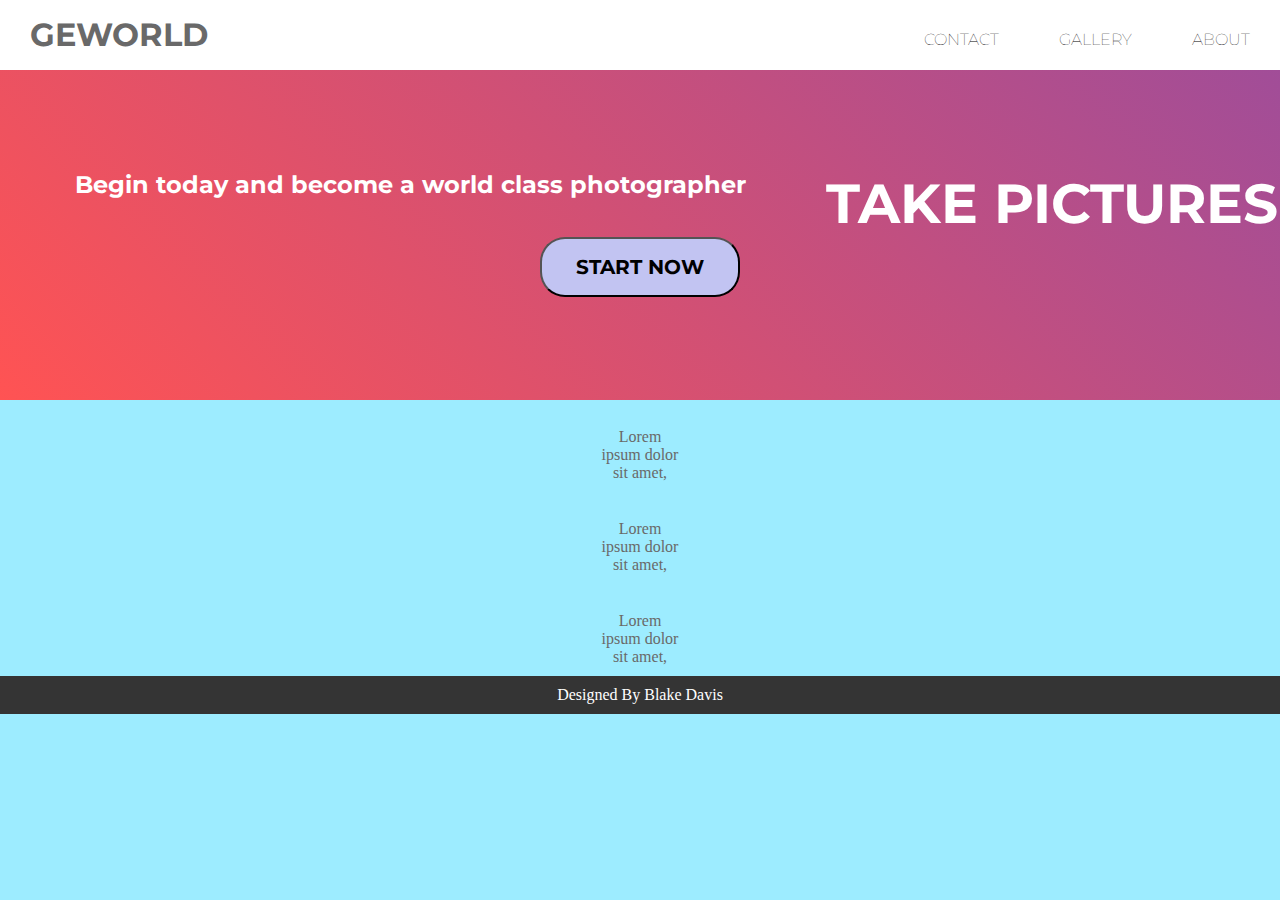
==== index.html @ a3ce006e "commit" ====
<!DOCTYPE html>
<html lang="en">

<head>
    <meta charset="UTF-8">
    <meta name="viewport" content="width=device-width, initial-scale=1.0">
    <meta http-equiv="X-UA-Compatible" content="ie=edge">
    <link href="https://fonts.googleapis.com/css?family=Montserrat" rel="stylesheet">
    <link href="https://fonts.googleapis.com/css?family=Montserrat:700" rel="stylesheet">
    <link rel="stylesheet" href="main.css">
    <link rel="stylesheet" href="https://use.fontawesome.com/releases/v5.7.2/css/all.css"
        integrity="sha384-fnmOCqbTlWIlj8LyTjo7mOUStjsKC4pOpQbqyi7RrhN7udi9RwhKkMHpvLbHG9Sr" crossorigin="anonymous">
    <script
        src="https://code.jquery.com/jquery-3.3.1.min.js"
        integrity="sha256-FgpCb/KJQlLNfOu91ta32o/NMZxltwRo8QtmkMRdAu8="
        crossorigin="anonymous"></script>
    <script src="main.js"></script>
    <title>Home</title>
</head>

<body>
    <header>
        <div id="top">
            <h1>GEWORLD</h1>
            <i class="fas fa-bars" id="bars"></i>
        </div>
        <nav id="nav">
            <ul>
                <li>ABOUT</li>
                <li>GALLERY</li>
                <li>CONTACT</li>
            </ul>
        </nav>
    </header>
    <main>
        <div id="splash">
            <h1 class="splash-h1">TAKE PICTURES</h1>
            <h4>Begin today and become a world class photographer</h4>
            <br>
            <div id="but-1">
                <button>START NOW</button>
            </div>

        </div>

        <br>
        <section>
            <div id="body-info">
                <i class="fas fa-chess-rook" id="rook"></i>
                <p>Lorem<br> ipsum dolor<br> sit amet,</p>
            </div>

            <br>

            <div id="body-info">
                <i class="fas fa-chess-rook" id="rook"></i>
                <p>Lorem<br> ipsum dolor<br> sit amet,</p>
            </div>

            <br>

            <div id="body-info">
                <i class="fas fa-chess-rook" id="rook"></i>
                <p>Lorem<br> ipsum dolor<br> sit amet,</p>
            </div>

        </section>
    </main>


    <footer>
        Designed By Blake Davis
    </footer>
</body>

</html>
---- main.css ----
* {
    margin: 0;
    padding:0;
}

body {
    background-color:#9DECFF; 
}


/*header*/

header div h1 {
    display: inline;
    font-family: 'Montserrat', sans-serif;
    color:#696969;
    padding-left: 30px;
}

header div #bars {
    font-size: 33px;
    float: right;
    padding-right: 25px;
    padding-top:0px;
    color:#696969;
}

header div {
    width: 100%;
    height: 55px;
    padding-top:15px;
    background-color:white;
}

/*Navigaton*/

nav {
    display: none;
}

nav ul li {
    text-align: center;
    padding: 10px 0px;
    font-family: 'Montserrat', sans-serif;
    font-weight: lighter;
    
}

nav ul {
    background-color:#C7EEFF;
    padding:5px 0px;
}

/*splash*/

#splash {
   /* Permalink - use to edit and share this gradient: http://colorzilla.com/gradient-editor/#1e5799+0,ff5353+0,a14d98+100 */
    background: #1e5799; /* Old browsers */
    background: -moz-linear-gradient(45deg, #1e5799 0%, #ff5353 0%, #a14d98 100%); /* FF3.6-15 */
    background: -webkit-linear-gradient(45deg, #1e5799 0%,#ff5353 0%,#a14d98 100%); /* Chrome10-25,Safari5.1-6 */
    background: linear-gradient(45deg, #1e5799 0%,#ff5353 0%,#a14d98 100%); /* W3C, IE10+, FF16+, Chrome26+, Opera12+, Safari7+ */
    filter: progid:DXImageTransform.Microsoft.gradient( startColorstr='#1e5799', endColorstr='#a14d98',GradientType=1 ); /* IE6-9 fallback on horizontal gradient */
    height:90px;
    padding: 80px 0px;
}

main div h1 {
    display: inline;
    padding-left: 80px;
    font-family: 'Montserrat', sans-serif;
    color: white;
}

main div h4 {
    color: white;
    text-align: center;
    font-family: 'Montserrat', sans-serif;
    font-size: 13px
} 

main div #but-1 button {
    width: 130px;
    height:40px;
    background-color:#C2C4F2;
    border-radius: 25px;
    font-family: 'Montserrat', sans-serif;
    font-weight: bold;
    text-align: center;
    margin: auto;
}

main div #but-1 {
    text-align: center;
}

/*body info*/

section #body-info {
    text-align: center;
}

#rook {
    font-size: 55px;
    color:#696969;
}

main section div p {
    padding: 10px;
    color:#696969;
}

/*footer*/

footer {
    text-align: center;
    color: white;
    background-color:#343434;
    padding: 10px;
}

@media only screen and (min-width: 606px) {

#bars {
    display:none;
}

main div h1 {
    padding-left: 450px;
}

#splash {
     height:180px;
     padding: 100px 0px 50px 0px;
 }

 main div h1 {
    display: inline;
    padding-left: 80px;
    font-size: 55px;
    
 } 

 main div h4 {
    text-align: center;
    float: left;
    margin-left:75px;
    font-size: 24px
}

main div #but-1 {
    text-align: center;
}

main div #but-1 button {
    width: 200px;
    height:60px;
    font-size: 20px;
}

nav {
    display: inline;
}


nav ul li {
    text-align: center;
    padding: 10px 30px;
    display: inline;
    float: right;
    
}

nav ul {
    background-color:white;
    position: absolute;
    top:0%;
    right:0%;
    padding-top:20px;
}



}
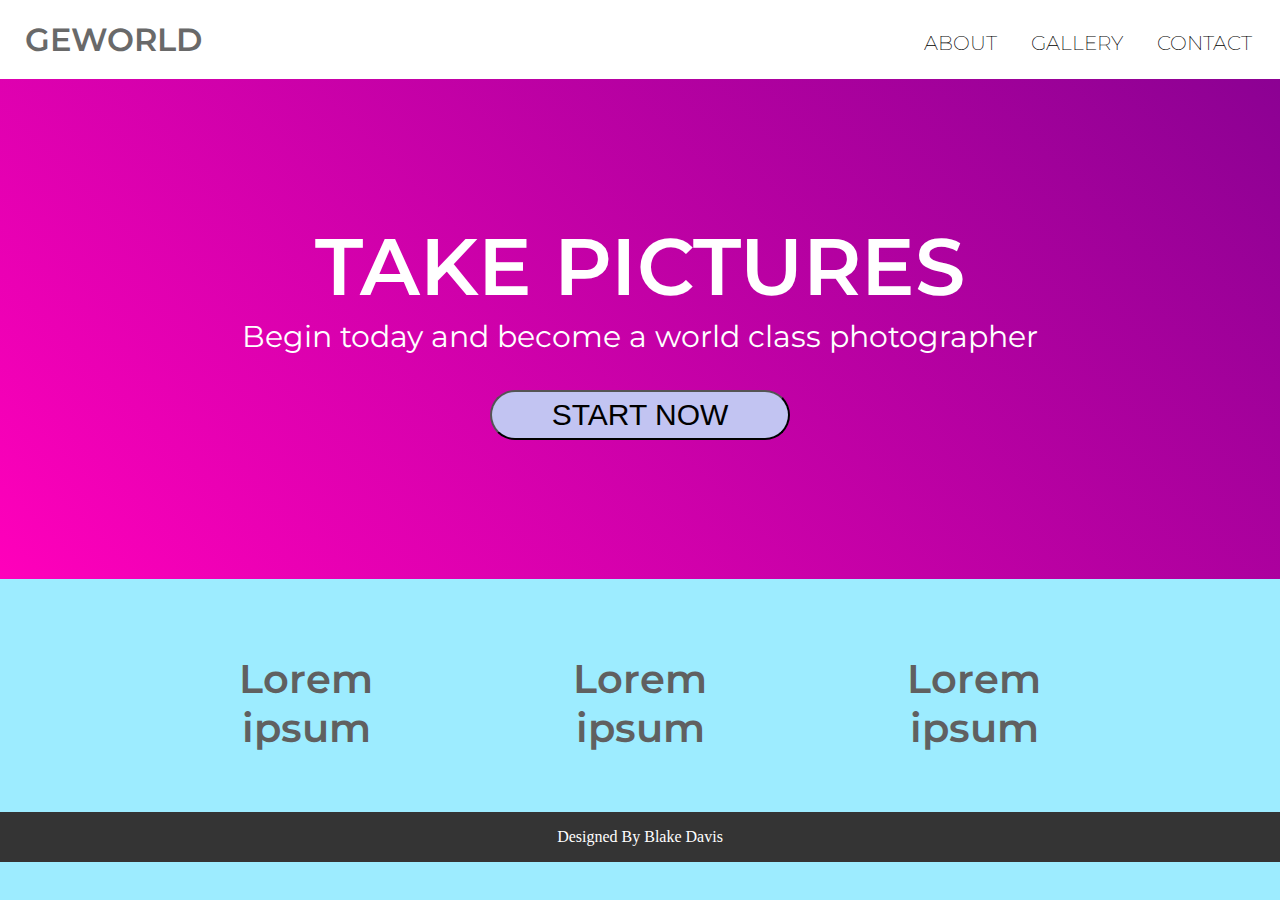
==== commit 8764458b: "responsive" ====
--- a/index.html
+++ b/index.html
@@ -5,71 +5,60 @@
     <meta charset="UTF-8">
     <meta name="viewport" content="width=device-width, initial-scale=1.0">
     <meta http-equiv="X-UA-Compatible" content="ie=edge">
-    <link href="https://fonts.googleapis.com/css?family=Montserrat" rel="stylesheet">
-    <link href="https://fonts.googleapis.com/css?family=Montserrat:700" rel="stylesheet">
-    <link rel="stylesheet" href="main.css">
+    <script src="https://code.jquery.com/jquery-3.3.1.min.js"
+        integrity="sha256-FgpCb/KJQlLNfOu91ta32o/NMZxltwRo8QtmkMRdAu8=" crossorigin="anonymous"></script>
+    <script src="main.js"></script>
     <link rel="stylesheet" href="https://use.fontawesome.com/releases/v5.7.2/css/all.css"
         integrity="sha384-fnmOCqbTlWIlj8LyTjo7mOUStjsKC4pOpQbqyi7RrhN7udi9RwhKkMHpvLbHG9Sr" crossorigin="anonymous">
-    <script
-        src="https://code.jquery.com/jquery-3.3.1.min.js"
-        integrity="sha256-FgpCb/KJQlLNfOu91ta32o/NMZxltwRo8QtmkMRdAu8="
-        crossorigin="anonymous"></script>
-    <script src="main.js"></script>
-    <title>Home</title>
+    <link
+        href="https://fonts.googleapis.com/css?family=Montserrat:100,100i,200,200i,300,300i,400,400i,500,500i,600,600i,700,700i,800,800i,900,900i"
+        rel="stylesheet">
+    <link rel="stylesheet" href="main.css">
+    <title>GeWorld</title>
 </head>
 
 <body>
     <header>
-        <div id="top">
+        <div id="container-header">
             <h1>GEWORLD</h1>
             <i class="fas fa-bars" id="bars"></i>
         </div>
-        <nav id="nav">
-            <ul>
-                <li>ABOUT</li>
-                <li>GALLERY</li>
-                <li>CONTACT</li>
-            </ul>
-        </nav>
     </header>
+    <Nav id="nav">
+        <ul>
+            <li>ABOUT</li>
+            <li>GALLERY</li>
+            <li>CONTACT</li>
+        </ul>
+    </Nav>
     <main>
-        <div id="splash">
-            <h1 class="splash-h1">TAKE PICTURES</h1>
-            <h4>Begin today and become a world class photographer</h4>
-            <br>
-            <div id="but-1">
+        <section>
+            <h1>TAKE PICTURES</h1>
+            <p>Begin today and become a world class photographer</p>
+            <div>
                 <button>START NOW</button>
             </div>
-
-        </div>
-
-        <br>
-        <section>
-            <div id="body-info">
-                <i class="fas fa-chess-rook" id="rook"></i>
-                <p>Lorem<br> ipsum dolor<br> sit amet,</p>
+            <img src="Subtraction 1.png" alt="artwork" id="artwork">
+        </section>
+        <div id="bod">
+            <div class="rook-1">
+                <i class="fas fa-chess-rook"></i>
+                <p>Lorem<br> ipsum</p>
             </div>
 
-            <br>
-
-            <div id="body-info">
-                <i class="fas fa-chess-rook" id="rook"></i>
-                <p>Lorem<br> ipsum dolor<br> sit amet,</p>
+            <div class="rook-1">
+                <i class="fas fa-chess-rook"></i>
+                <p>Lorem<br> ipsum</p>
             </div>
 
-            <br>
-
-            <div id="body-info">
-                <i class="fas fa-chess-rook" id="rook"></i>
-                <p>Lorem<br> ipsum dolor<br> sit amet,</p>
+            <div class="rook-1">
+                <i class="fas fa-chess-rook"></i>
+                <p>Lorem<br> ipsum</p>
             </div>
-
-        </section>
+        </div>
     </main>
-
-
     <footer>
-        Designed By Blake Davis
+        <p>Designed By Blake Davis</p>
     </footer>
 </body>
 
--- a/main.css
+++ b/main.css
@@ -1,184 +1,283 @@
 * {
-    margin: 0;
-    padding:0;
+    margin: 0px;
+    padding: 0px;
 }
 
 body {
-    background-color:#9DECFF; 
-}
-
-
-/*header*/
+    background-color: #9DECFF;
+}
+
+/*Header*/
+
+header {
+    padding-bottom: 20px;
+    background-color:white;
+}
+
+#container-header {
+    display: flex;
+    justify-content: space-around;
+    padding-top:20px;
+}
+
+#bars {
+    font-size: 35px;
+    color:#696969;
+}
 
 header div h1 {
-    display: inline;
-    font-family: 'Montserrat', sans-serif;
+    font-family: 'Montserrat', sans-serif;
+    font-weight:600;
     color:#696969;
-    padding-left: 30px;
-}
-
-header div #bars {
-    font-size: 33px;
-    float: right;
-    padding-right: 25px;
-    padding-top:0px;
-    color:#696969;
-}
-
-header div {
-    width: 100%;
-    height: 55px;
-    padding-top:15px;
-    background-color:white;
-}
-
-/*Navigaton*/
+}
+
+/*navigation*/
+
+nav {
+    text-align: center;
+    background-color:#C7EEFF; 
+}
+
+ul {
+    padding: 10px 0px
+}
+
+li {
+    padding: 10px 0;
+    font-family: 'Montserrat', sans-serif;
+    font-weight: 200;
+    font-size: 20px;
+}
 
 nav {
     display: none;
 }
-
-nav ul li {
-    text-align: center;
-    padding: 10px 0px;
-    font-family: 'Montserrat', sans-serif;
-    font-weight: lighter;
-    
-}
-
-nav ul {
-    background-color:#C7EEFF;
-    padding:5px 0px;
-}
-
 /*splash*/
 
-#splash {
-   /* Permalink - use to edit and share this gradient: http://colorzilla.com/gradient-editor/#1e5799+0,ff5353+0,a14d98+100 */
-    background: #1e5799; /* Old browsers */
-    background: -moz-linear-gradient(45deg, #1e5799 0%, #ff5353 0%, #a14d98 100%); /* FF3.6-15 */
-    background: -webkit-linear-gradient(45deg, #1e5799 0%,#ff5353 0%,#a14d98 100%); /* Chrome10-25,Safari5.1-6 */
-    background: linear-gradient(45deg, #1e5799 0%,#ff5353 0%,#a14d98 100%); /* W3C, IE10+, FF16+, Chrome26+, Opera12+, Safari7+ */
-    filter: progid:DXImageTransform.Microsoft.gradient( startColorstr='#1e5799', endColorstr='#a14d98',GradientType=1 ); /* IE6-9 fallback on horizontal gradient */
-    height:90px;
-    padding: 80px 0px;
-}
-
-main div h1 {
-    display: inline;
-    padding-left: 80px;
-    font-family: 'Montserrat', sans-serif;
+section {
+    /* Permalink - use to edit and share this gradient: http://colorzilla.com/gradient-editor/#ff00bb+0,8c0193+100 */
+    background: #ff00bb; /* Old browsers */
+    background: -moz-linear-gradient(45deg, #ff00bb 0%, #8c0193 100%); /* FF3.6-15 */
+    background: -webkit-linear-gradient(45deg, #ff00bb 0%,#8c0193 100%); /* Chrome10-25,Safari5.1-6 */
+    background: linear-gradient(45deg, #ff00bb 0%,#8c0193 100%); /* W3C, IE10+, FF16+, Chrome26+, Opera12+, Safari7+ */
+    filter: progid:DXImageTransform.Microsoft.gradient( startColorstr='#ff00bb', endColorstr='#8c0193',GradientType=1 ); /* IE6-9 fallback on horizontal gradient */
+    width: 100%;
+    height:300px;
+    display: flex;
+    flex-direction: column;
+    justify-content: center;
+    align-items: center;
+}
+
+#artwork {
+    display:none;
+}
+
+section h1 {
     color: white;
-}
-
-main div h4 {
+    font-family: 'Montserrat', sans-serif;
+    font-size: 40px;
+    font-weight:600; 
+}
+
+section p {
     color: white;
-    text-align: center;
-    font-family: 'Montserrat', sans-serif;
-    font-size: 13px
-} 
-
-main div #but-1 button {
-    width: 130px;
-    height:40px;
+    font-family: 'Montserrat', sans-serif;
+    font-size:13px;
+    padding-top: 3px; 
+}
+
+section div {
+    padding-top: 25px;
+}
+
+section div button {
     background-color:#C2C4F2;
     border-radius: 25px;
-    font-family: 'Montserrat', sans-serif;
-    font-weight: bold;
+    width: 150px;
+    height: 35px;
+}
+
+/*body*/
+
+.rook-1 {
     text-align: center;
-    margin: auto;
-}
-
-main div #but-1 {
-    text-align: center;
-}
-
-/*body info*/
-
-section #body-info {
-    text-align: center;
-}
-
-#rook {
-    font-size: 55px;
-    color:#696969;
-}
-
-main section div p {
-    padding: 10px;
-    color:#696969;
+    padding: 60px 0px;
+}
+
+#bod div i {
+    font-size: 100px;
+    color: #606060;
+}
+
+#bod div p {
+    font-size: 40px;
+    padding-top: 15px;
+    color: #606060;
+    font-family: 'Montserrat', sans-serif;
+    font-weight: 600;
+}
+
+#bod {
+    display: flex;
+    flex-direction: column;
+    align-items: center;
 }
 
 /*footer*/
 
 footer {
-    text-align: center;
+    background-color:#343434; 
+    height:50px;
+    display: flex;
+    align-items: center;
+    justify-content: center;
+}
+
+footer p {
     color: white;
-    background-color:#343434;
-    padding: 10px;
-}
-
-@media only screen and (min-width: 606px) {
-
-#bars {
-    display:none;
-}
-
-main div h1 {
-    padding-left: 450px;
-}
-
-#splash {
-     height:180px;
-     padding: 100px 0px 50px 0px;
- }
-
- main div h1 {
-    display: inline;
-    padding-left: 80px;
-    font-size: 55px;
-    
- } 
-
- main div h4 {
-    text-align: center;
-    float: left;
-    margin-left:75px;
-    font-size: 24px
-}
-
-main div #but-1 {
-    text-align: center;
-}
-
-main div #but-1 button {
-    width: 200px;
-    height:60px;
-    font-size: 20px;
-}
-
-nav {
-    display: inline;
-}
-
-
-nav ul li {
-    text-align: center;
-    padding: 10px 30px;
-    display: inline;
-    float: right;
-    
-}
-
-nav ul {
-    background-color:white;
-    position: absolute;
-    top:0%;
-    right:0%;
-    padding-top:20px;
-}
-
-
-
-}
-
+}
+
+/*media query*/
+
+@media only screen and (min-width:800px) {
+
+    /*header*/
+
+    header {
+        padding-bottom: 20px;
+        background-color:white;
+    }
+    
+    #container-header {
+        display: flex;
+        justify-content:flex-start;
+        padding-top:20px;
+        padding-left: 25px;
+    }
+    
+    #bars {
+        display: none;
+    }
+    
+    /*Navigation*/
+
+    nav {
+        position: absolute;
+        text-align: center;
+        top:2.3%;
+        right:1%; 
+        background-color: white;
+    }
+    
+    ul {
+        padding: 10px 0px
+    }
+    
+    li {
+        padding: 10px 15px;
+        display: inline;
+    }
+    
+    nav {
+        display:block;
+    }
+
+
+
+
+
+
+
+    /*splash*/
+
+    section {
+        /* Permalink - use to edit and share this gradient: http://colorzilla.com/gradient-editor/#ff00bb+0,8c0193+100 */
+        background: #ff00bb; /* Old browsers */
+        background: -moz-linear-gradient(45deg, #ff00bb 0%, #8c0193 100%); /* FF3.6-15 */
+        background: -webkit-linear-gradient(45deg, #ff00bb 0%,#8c0193 100%); /* Chrome10-25,Safari5.1-6 */
+        background: linear-gradient(45deg, #ff00bb 0%,#8c0193 100%); /* W3C, IE10+, FF16+, Chrome26+, Opera12+, Safari7+ */
+        filter: progid:DXImageTransform.Microsoft.gradient( startColorstr='#ff00bb', endColorstr='#8c0193',GradientType=1 ); /* IE6-9 fallback on horizontal gradient */
+        width: 100%;
+        height:500px;
+        display: flex;
+        flex-direction: column;
+        justify-content: center;
+        align-items: center;
+        overflow: hidden;
+    }
+    
+    section h1 {
+        color: white;
+        font-family: 'Montserrat', sans-serif;
+        font-size: 80px;
+        font-weight:600; 
+    }
+    
+    section p {
+        color: white;
+        font-family: 'Montserrat', sans-serif;
+        font-size:30px;
+        padding-top: 3px; 
+    }
+    
+    section div {
+        padding-top: 35px;
+    }
+    
+    section div button {
+        background-color:#C2C4F2;
+        border-radius: 25px;
+        width: 300px;
+        height: 50px;
+        font-size: 30px;
+    }
+
+    #artwork {
+        display:block;
+        position: absolute;
+        left:56%;
+        top:37.3%;
+        width: 600px;
+        display:none;
+    }
+
+
+
+    
+    
+    
+    
+    
+    /*body*/
+
+    .rook-1 {
+        text-align: center;
+        padding: 60px 100px;
+    }
+    
+    #bod div i {
+        font-size: 100px;
+        color: #606060;
+    }
+    
+    #bod div p {
+        font-size: 40px;
+        padding-top: 15px;
+        color: #606060;
+        font-family: 'Montserrat', sans-serif;
+        font-weight: 600;
+    }
+    
+    #bod {
+        display: flex;
+        flex-direction:row;
+        align-items: center;
+        justify-content: center
+    }
+   
+   
+
+
+
+}
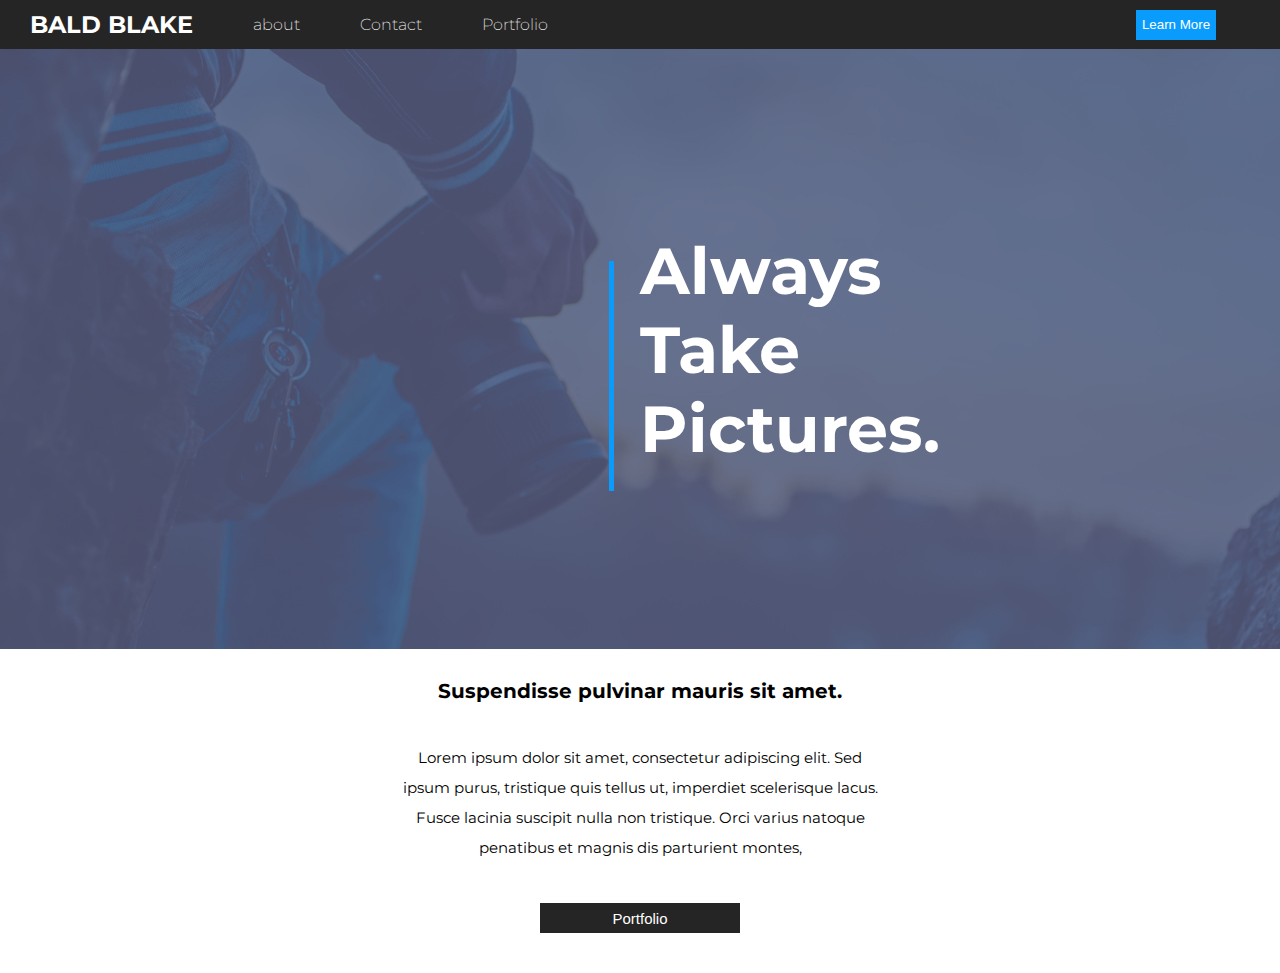
==== commit d48816e9: "remain" ====
--- a/index.html
+++ b/index.html
@@ -5,61 +5,44 @@
     <meta charset="UTF-8">
     <meta name="viewport" content="width=device-width, initial-scale=1.0">
     <meta http-equiv="X-UA-Compatible" content="ie=edge">
-    <script src="https://code.jquery.com/jquery-3.3.1.min.js"
-        integrity="sha256-FgpCb/KJQlLNfOu91ta32o/NMZxltwRo8QtmkMRdAu8=" crossorigin="anonymous"></script>
-    <script src="main.js"></script>
-    <link rel="stylesheet" href="https://use.fontawesome.com/releases/v5.7.2/css/all.css"
-        integrity="sha384-fnmOCqbTlWIlj8LyTjo7mOUStjsKC4pOpQbqyi7RrhN7udi9RwhKkMHpvLbHG9Sr" crossorigin="anonymous">
     <link
         href="https://fonts.googleapis.com/css?family=Montserrat:100,100i,200,200i,300,300i,400,400i,500,500i,600,600i,700,700i,800,800i,900,900i"
         rel="stylesheet">
     <link rel="stylesheet" href="main.css">
-    <title>GeWorld</title>
+    <title>Website / welcome</title>
 </head>
 
 <body>
     <header>
-        <div id="container-header">
-            <h1>GEWORLD</h1>
-            <i class="fas fa-bars" id="bars"></i>
+        <h2 class="title">bald Blake</h2>
+        <ul>
+            <li><a href="#">about</a></li>
+            <li><a href="#">Contact</a></li>
+            <li><a href="port.html">Portfolio</a></li>
+        </ul>
+        <div id="but-container">
+            <button>Learn More</button>
         </div>
     </header>
-    <Nav id="nav">
-        <ul>
-            <li>ABOUT</li>
-            <li>GALLERY</li>
-            <li>CONTACT</li>
-        </ul>
-    </Nav>
-    <main>
-        <section>
-            <h1>TAKE PICTURES</h1>
-            <p>Begin today and become a world class photographer</p>
-            <div>
-                <button>START NOW</button>
-            </div>
-            <img src="Subtraction 1.png" alt="artwork" id="artwork">
-        </section>
-        <div id="bod">
-            <div class="rook-1">
-                <i class="fas fa-chess-rook"></i>
-                <p>Lorem<br> ipsum</p>
-            </div>
 
-            <div class="rook-1">
-                <i class="fas fa-chess-rook"></i>
-                <p>Lorem<br> ipsum</p>
-            </div>
+    <div class="splash">
+        <div class="divider"></div>
+        <h1>Always<br> Take<br> Pictures.</h1>
+    </div>
 
-            <div class="rook-1">
-                <i class="fas fa-chess-rook"></i>
-                <p>Lorem<br> ipsum</p>
-            </div>
+     <section>
+         <h3>Suspendisse pulvinar mauris sit amet.</h3>
+
+         <p>Lorem ipsum dolor sit amet, consectetur adipiscing elit. Sed ipsum purus,
+              tristique quis tellus ut, imperdiet scelerisque lacus. Fusce lacinia
+              suscipit nulla non tristique. Orci varius natoque penatibus et magnis
+               dis parturient montes, 
+        </p>
+
+        <div>
+                <button id="button-port">Portfolio</button>
         </div>
-    </main>
-    <footer>
-        <p>Designed By Blake Davis</p>
-    </footer>
+     </section>
 </body>
 
 </html>--- a/main.css
+++ b/main.css
@@ -1,283 +1,131 @@
 * {
-    margin: 0px;
-    padding: 0px;
+    margin:0;
+    padding: 0;
 }
 
-body {
-    background-color: #9DECFF;
+header {
+    background-color:rgb(37, 37, 37);
+    display:flex;
+    align-items: center;
 }
 
-/*Header*/
-
-header {
-    padding-bottom: 20px;
-    background-color:white;
-}
-
-#container-header {
-    display: flex;
-    justify-content: space-around;
-    padding-top:20px;
-}
-
-#bars {
-    font-size: 35px;
-    color:#696969;
-}
-
-header div h1 {
+header h2 {
+    color:white;
+    text-transform: uppercase;
     font-family: 'Montserrat', sans-serif;
-    font-weight:600;
-    color:#696969;
-}
-
-/*navigation*/
-
-nav {
-    text-align: center;
-    background-color:#C7EEFF; 
+    padding:10px 30px;
 }
 
 ul {
-    padding: 10px 0px
+    display:flex;
+    align-items: center;
+    list-style:none;
 }
 
-li {
-    padding: 10px 0;
-    font-family: 'Montserrat', sans-serif;
-    font-weight: 200;
-    font-size: 20px;
+ul li {
+    padding:0px 30px;
 }
 
-nav {
-    display: none;
-}
-/*splash*/
-
-section {
-    /* Permalink - use to edit and share this gradient: http://colorzilla.com/gradient-editor/#ff00bb+0,8c0193+100 */
-    background: #ff00bb; /* Old browsers */
-    background: -moz-linear-gradient(45deg, #ff00bb 0%, #8c0193 100%); /* FF3.6-15 */
-    background: -webkit-linear-gradient(45deg, #ff00bb 0%,#8c0193 100%); /* Chrome10-25,Safari5.1-6 */
-    background: linear-gradient(45deg, #ff00bb 0%,#8c0193 100%); /* W3C, IE10+, FF16+, Chrome26+, Opera12+, Safari7+ */
-    filter: progid:DXImageTransform.Microsoft.gradient( startColorstr='#ff00bb', endColorstr='#8c0193',GradientType=1 ); /* IE6-9 fallback on horizontal gradient */
-    width: 100%;
-    height:300px;
-    display: flex;
-    flex-direction: column;
-    justify-content: center;
-    align-items: center;
+header ul li a {
+    text-decoration:none;
+    color:white;
+    font-family: 'Montserrat', sans-serif;
+    font-weight:200;
 }
 
-#artwork {
-    display:none;
+button {
+    background-color:rgb(10, 156, 253);
+    height:30px;
+    width:80px;
+    border:none;
+    color:white;
 }
 
-section h1 {
-    color: white;
-    font-family: 'Montserrat', sans-serif;
-    font-size: 40px;
-    font-weight:600; 
+#but-container {
+    position:absolute;
+    right:5%;
 }
 
-section p {
-    color: white;
-    font-family: 'Montserrat', sans-serif;
-    font-size:13px;
-    padding-top: 3px; 
-}
-
-section div {
-    padding-top: 25px;
-}
-
-section div button {
-    background-color:#C2C4F2;
-    border-radius: 25px;
-    width: 150px;
-    height: 35px;
-}
-
-/*body*/
-
-.rook-1 {
-    text-align: center;
-    padding: 60px 0px;
-}
-
-#bod div i {
-    font-size: 100px;
-    color: #606060;
-}
-
-#bod div p {
-    font-size: 40px;
-    padding-top: 15px;
-    color: #606060;
-    font-family: 'Montserrat', sans-serif;
-    font-weight: 600;
-}
-
-#bod {
-    display: flex;
-    flex-direction: column;
-    align-items: center;
-}
-
-/*footer*/
-
-footer {
-    background-color:#343434; 
-    height:50px;
-    display: flex;
+.splash {
+    background-color:white;
+    width:100%;
+    height:600px;
+    background-image:url("bald blake folder/adult-blur-camera-368893.jpg");
+    background-repeat: no-repeat;
+    background-size:1500px;
+    display:flex;
     align-items: center;
     justify-content: center;
 }
 
-footer p {
-    color: white;
+.splash h1 {
+    color:white;
+    font-family: 'Montserrat', sans-serif;
+    font-size:65px;
+    padding-left:300px;
 }
 
-/*media query*/
+.splash div {
+    background-color:rgb(10, 156, 253);
+    position: absolute;;
+    width:5px;
+    height:230px;
+    top:29%;
+    right:52%;
+}
 
-@media only screen and (min-width:800px) {
+section {
+    display:flex;
+    flex-direction: column;
+    align-items: center;
+    text-align: center;
+}
 
-    /*header*/
+section h3 {
+    padding:30px 0px 40px 0px;
+    font-family: 'Montserrat', sans-serif;
+    font-size:20px;
+}
 
-    header {
-        padding-bottom: 20px;
-        background-color:white;
-    }
-    
-    #container-header {
-        display: flex;
-        justify-content:flex-start;
-        padding-top:20px;
-        padding-left: 25px;
-    }
-    
-    #bars {
-        display: none;
-    }
-    
-    /*Navigation*/
+section p {
+    font-family: 'Montserrat', sans-serif;
+    line-height:30px;
+    font-size:15px;
+    margin: 0px 400px;
+}
 
-    nav {
-        position: absolute;
-        text-align: center;
-        top:2.3%;
-        right:1%; 
-        background-color: white;
-    }
-    
-    ul {
-        padding: 10px 0px
-    }
-    
-    li {
-        padding: 10px 15px;
-        display: inline;
-    }
-    
-    nav {
-        display:block;
-    }
+section div {
+    padding:40px 0px;
+}
+
+#button-port {
+    background-color:rgb(37, 37, 37);
+    width:200px;
+    font-size: 15px;
+}
+
+li:hover {
+    transform:scale(1.2)
+}
+
+section h1 {
+    font-family: 'Montserrat', sans-serif;
+    font-size:50px;
+    text-transform:uppercase;
+    font-weight:400;
+    padding-top:50px;
+}
 
 
 
+.img_container {
+    display:flex;
+    flex-wrap: wrap;
+    justify-content: space-around;
+    margin: 0px 250px;
+}
 
-
-
-
-    /*splash*/
-
-    section {
-        /* Permalink - use to edit and share this gradient: http://colorzilla.com/gradient-editor/#ff00bb+0,8c0193+100 */
-        background: #ff00bb; /* Old browsers */
-        background: -moz-linear-gradient(45deg, #ff00bb 0%, #8c0193 100%); /* FF3.6-15 */
-        background: -webkit-linear-gradient(45deg, #ff00bb 0%,#8c0193 100%); /* Chrome10-25,Safari5.1-6 */
-        background: linear-gradient(45deg, #ff00bb 0%,#8c0193 100%); /* W3C, IE10+, FF16+, Chrome26+, Opera12+, Safari7+ */
-        filter: progid:DXImageTransform.Microsoft.gradient( startColorstr='#ff00bb', endColorstr='#8c0193',GradientType=1 ); /* IE6-9 fallback on horizontal gradient */
-        width: 100%;
-        height:500px;
-        display: flex;
-        flex-direction: column;
-        justify-content: center;
-        align-items: center;
-        overflow: hidden;
-    }
-    
-    section h1 {
-        color: white;
-        font-family: 'Montserrat', sans-serif;
-        font-size: 80px;
-        font-weight:600; 
-    }
-    
-    section p {
-        color: white;
-        font-family: 'Montserrat', sans-serif;
-        font-size:30px;
-        padding-top: 3px; 
-    }
-    
-    section div {
-        padding-top: 35px;
-    }
-    
-    section div button {
-        background-color:#C2C4F2;
-        border-radius: 25px;
-        width: 300px;
-        height: 50px;
-        font-size: 30px;
-    }
-
-    #artwork {
-        display:block;
-        position: absolute;
-        left:56%;
-        top:37.3%;
-        width: 600px;
-        display:none;
-    }
-
-
-
-    
-    
-    
-    
-    
-    /*body*/
-
-    .rook-1 {
-        text-align: center;
-        padding: 60px 100px;
-    }
-    
-    #bod div i {
-        font-size: 100px;
-        color: #606060;
-    }
-    
-    #bod div p {
-        font-size: 40px;
-        padding-top: 15px;
-        color: #606060;
-        font-family: 'Montserrat', sans-serif;
-        font-weight: 600;
-    }
-    
-    #bod {
-        display: flex;
-        flex-direction:row;
-        align-items: center;
-        justify-content: center
-    }
-   
-   
-
-
-
-}
+a {
+    text-decoration: none;
+    color: white;
+}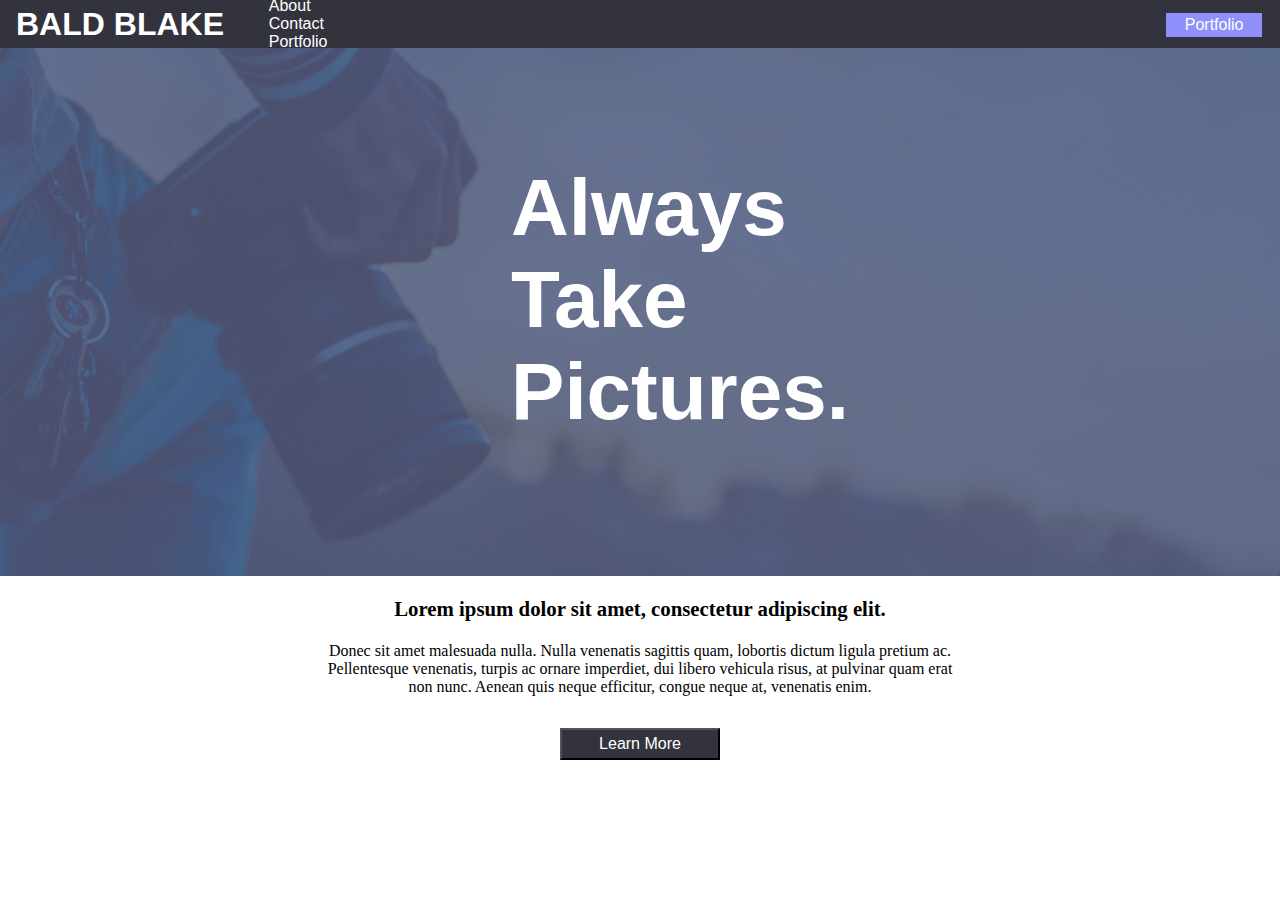
==== commit 74437180: "responsive" ====
--- a/index.html
+++ b/index.html
@@ -5,44 +5,44 @@
     <meta charset="UTF-8">
     <meta name="viewport" content="width=device-width, initial-scale=1.0">
     <meta http-equiv="X-UA-Compatible" content="ie=edge">
-    <link
-        href="https://fonts.googleapis.com/css?family=Montserrat:100,100i,200,200i,300,300i,400,400i,500,500i,600,600i,700,700i,800,800i,900,900i"
-        rel="stylesheet">
-    <link rel="stylesheet" href="main.css">
-    <title>Website / welcome</title>
+    <link rel="stylesheet" href="https://use.fontawesome.com/releases/v5.7.2/css/all.css"
+        integrity="sha384-fnmOCqbTlWIlj8LyTjo7mOUStjsKC4pOpQbqyi7RrhN7udi9RwhKkMHpvLbHG9Sr" crossorigin="anonymous">
+    <link rel="stylesheet" href="style.css">
+    <title>Document</title>
 </head>
 
 <body>
     <header>
-        <h2 class="title">bald Blake</h2>
-        <ul>
-            <li><a href="#">about</a></li>
-            <li><a href="#">Contact</a></li>
-            <li><a href="port.html">Portfolio</a></li>
-        </ul>
-        <div id="but-container">
-            <button>Learn More</button>
+        <h1>bald blake</h1>
+        <i class="fas fa-bars" id="bars"></i>
+        <nav id="desknav">
+            <ul>
+                <li>
+                    <a href="#">About</a>
+                    <a href="#">Contact</a>
+                    <a href="#">Portfolio</a>
+                </li>
+            </ul>
+        <div class="but-cont">
+            <button id="nav-but">Portfolio</button>
         </div>
+        </nav>
     </header>
-
-    <div class="splash">
-        <div class="divider"></div>
+    <section>
         <h1>Always<br> Take<br> Pictures.</h1>
-    </div>
-
-     <section>
-         <h3>Suspendisse pulvinar mauris sit amet.</h3>
-
-         <p>Lorem ipsum dolor sit amet, consectetur adipiscing elit. Sed ipsum purus,
-              tristique quis tellus ut, imperdiet scelerisque lacus. Fusce lacinia
-              suscipit nulla non tristique. Orci varius natoque penatibus et magnis
-               dis parturient montes, 
-        </p>
-
-        <div>
-                <button id="button-port">Portfolio</button>
+        <span>
+            <button id=but-1>Portfolio</button>
+        </span>
+    </section>
+    <main>
+        <h2>Lorem ipsum dolor sit amet, consectetur adipiscing elit.</h2>
+        <p class="main-p">Donec sit amet malesuada nulla. Nulla venenatis sagittis quam, lobortis dictum ligula pretium
+            ac. Pellentesque venenatis, turpis ac ornare imperdiet, dui libero vehicula risus, at pulvinar quam erat non
+            nunc. Aenean quis neque efficitur, congue neque at, venenatis enim. </p>
+        <div class="buttonmarg">
+            <button class="but1">Learn More</button>
         </div>
-     </section>
+    </main>
 </body>
 
 </html>--- a/style.css
+++ b/style.css
@@ -0,0 +1,174 @@
+* {
+    margin:0;
+    padding:0;
+}
+
+header {
+    display:flex;
+    background-color:#33333E; 
+    align-items: center;
+    height:3em;
+}
+
+header h1 {
+    text-transform:uppercase;
+    font-family:-apple-system, BlinkMacSystemFont, 'Segoe UI', Roboto, Oxygen, Ubuntu, Cantarell, 'Open Sans', 'Helvetica Neue', sans-serif;
+    color:white;
+    padding-left:.5em;
+}
+
+header #bars {
+    color:white;
+    font-size:2em;
+    position: absolute;
+    top:0%;
+    right:0%;
+    padding-top:.2em;
+    padding-right:.5em;
+}
+
+#desknav {
+    display:none;
+}
+
+section {
+    background-color: orange;
+    height:33em;
+    background-image: url("bald blake folder/adult-blur-camera-368893.jpg");
+    background-size: 80em;
+    background-repeat:no-repeat;
+    background-position-x:-18em;
+    display:flex;
+    align-items:center;
+    justify-content: center;
+    flex-direction:column;
+}
+
+section h1 {
+    color:white;
+    font-family:-apple-system, BlinkMacSystemFont, 'Segoe UI', Roboto, Oxygen, Ubuntu, Cantarell, 'Open Sans', 'Helvetica Neue', sans-serif;
+    font-size: 3.5em;
+    padding-left:1em;
+}
+
+section span {
+    padding-top:1.5em;
+}
+
+section span button {
+    background-color:rgb(0, 110, 173);
+    border:none;
+    width:11em;
+    height: 3em;
+    color:white;
+    font-size:1.2em;
+    text-transform: uppercase;
+}
+
+main {
+    text-align: center;
+    margin:0 1.3em;
+}
+
+main h2 {
+    font-size:1.3em;
+    padding:1em 0;
+}
+
+.buttonmarg {
+    padding:2em 0;
+}
+
+.buttonmarg button {
+    background-color:#33333E;
+    color:white;
+    width:10em;
+    height:3em;
+    font-size:.8em;
+}
+
+@media screen and (min-width:825px) {
+    #bars {
+        display: none;
+    }
+
+    section {
+        height:33em;
+        background-size: 120em;
+        background-repeat:no-repeat;
+        background-position-x:-18em;
+        background-position-y: -8em;
+        display:flex;
+        align-items:center;
+        justify-content: center;
+        flex-direction:column;
+    }
+    
+    #but-1 {
+        display: none;
+    }
+
+    section h1 {
+        color:white;
+        font-family:-apple-system, BlinkMacSystemFont, 'Segoe UI', Roboto, Oxygen, Ubuntu, Cantarell, 'Open Sans', 'Helvetica Neue', sans-serif;
+        font-size: 5em;
+        padding-left:1em;
+    }
+
+    main {
+        margin:0 25%;
+    }
+    
+    .buttonmarg {
+        padding:2em 0;
+    }
+    
+    .buttonmarg button {
+        background-color:#33333E;
+        color:white;
+        width:10em;
+        height:2em;
+        font-size:1em;
+    }
+
+    a {
+        color:white;
+        text-decoration:none;
+        list-style: none;
+
+    }
+
+    #desknav {
+        display:flex;
+        color:white;
+        font-family:-apple-system, BlinkMacSystemFont, 'Segoe UI', Roboto, Oxygen, Ubuntu, Cantarell, 'Open Sans', 'Helvetica Neue', sans-serif;
+        font-weight:lighter;
+    }
+
+    nav ul {
+        padding:0 1em;
+        list-style: none;
+        display:inline;
+    }
+
+    nav ul li a {
+        padding:0 1.8em;
+    }
+
+    .but-cont {
+        padding-left:90%;
+    }
+
+    #desknav button {
+        position: absolute;
+        background-color: rgb(144, 144, 252);
+        color:white;
+        border:none;
+        font-size:1em;
+        height:1.5em;
+        width:6em;
+        top:1.4%;
+        right:1.4%;
+    }
+
+}